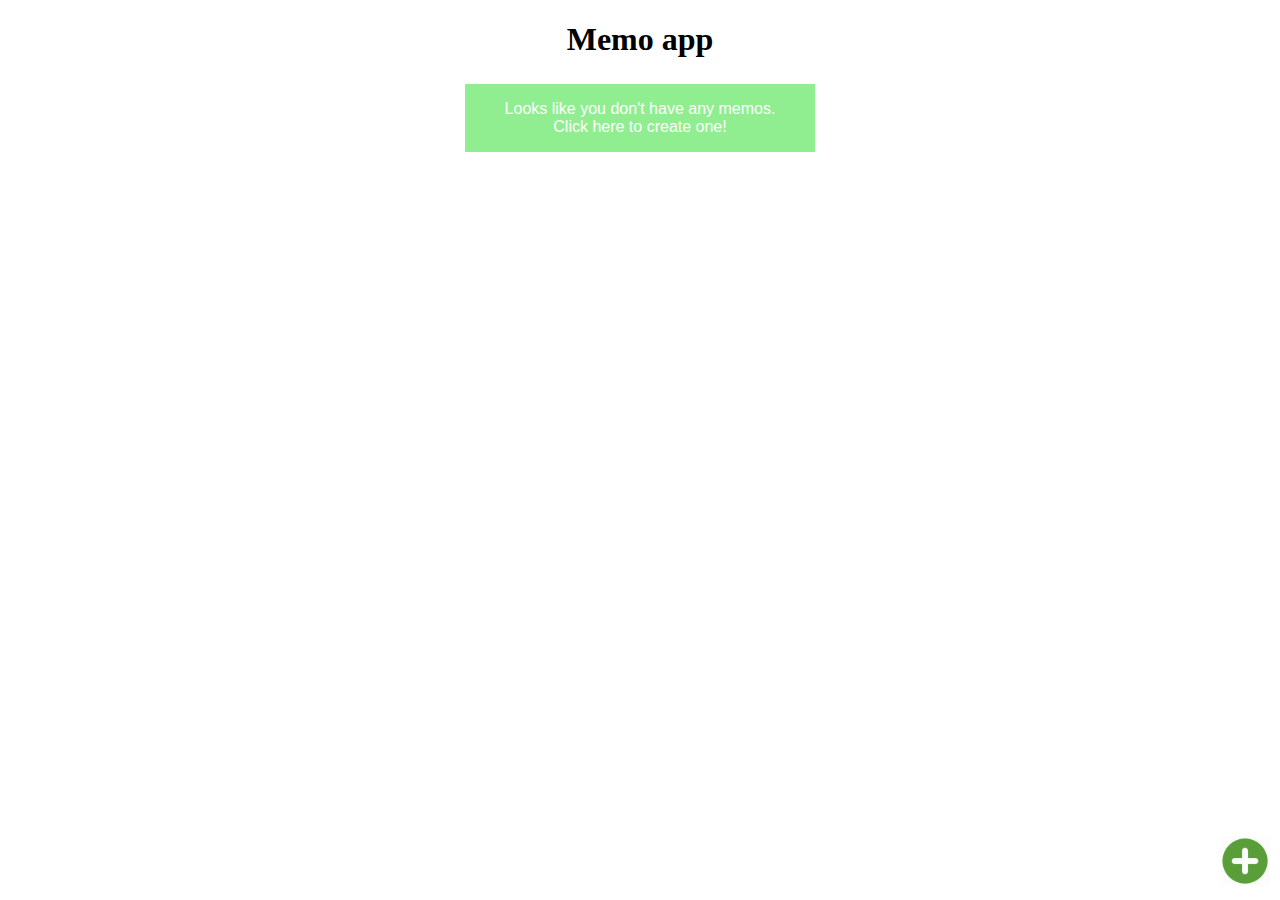
==== index.html @ 8038a83e "Added javascript to make sure user isn't entering blank memos" ====
<!DOCTYPE html>
<html lang="en-US">

<head>
  <meta content="text/html;charset=utf-8" http-equiv="Content-Type">
  <meta content="utf-8" http-equiv="encoding">
  <title> Memo app </title>
  <link rel="stylesheet" type="text/css" href="css/styles.css">
  <link rel="manifest" href="js/manifest.json">
  <meta name="viewport" content="width=device-width, initial-scale=1.0">
</head>

<body background="https://www.colorhexa.com/edd8a6.png">
  <h1 class="txt_center"> Memo app </h1>
    <div class="mainData">
      <div class="center">
        <div>
          <center>
        	<div id="firstButton"><a href="#popup1"><button class="createFirstButton">Looks like you don't have any memos. Click here to create one!</button></a></div>
          </center>
        </div>

        <div id="popup1" class="overlay">
        	<div class="popup">
            <div class="inputRow">
              <input type="text" name="key" id="titleInput" placeholder="Title" required></input>
            </div>
        		<a class="close" href="">&times;</a>
        		<div class="content">
              <div class="inputRow">
                <textarea style="height:100px;width:300px;font-size:14pt;" type="text" name="value" id="valueInput" placeholder="Enter text here"></textarea>
              </div>
              <button href="" type="submit" id="saveBtn">Save memo</button>
        		</div>
        	</div>
        </div>

        <div id="popup2" class="overlay">
        	<div class="popup">
            <div class="inputRow">
              <input type="text" name="key" id="titleInput2" placeholder="Title"></input>
            </div>
        		<a class="close" href="">&times;</a>
        		<div class="content" id="keySave">
              <div class="inputRow">
                <textarea style="height:100px;width:300px;font-size:14pt;" type="text" name="value" id="valueInput2" placeholder="Enter text here"></textarea>
              </div>
              <button href="" type="submit" id="saveBtn2">Save memo</button>
        		</div>
        	</div>
        </div>

        <div id="popup3" class="overlay">
        	<div class="popup">
            <h3>The title cannot be empty!</h3>
            <a href="#popup1"><button type="submit">Ok</button></a>
        	</div>
        </div>

        <div id="popup4" class="overlay">
        	<div class="popup">
            <p>The memo cannot be empty!</p>
            <a href="#popup1"><button type="submit">Ok</button></a>
        	</div>
        </div>

        <div id="popup5" class="overlay">
        	<div class="popup">
            <p>The title cannot be empty!</p>
            <a href="#popup2"><button type="submit">Ok</button></a>
        	</div>
        </div>

        <div id="popup6" class="overlay">
        	<div class="popup">
            <p>The memo cannot be empty!</p>
            <a href="#popup2"><button type="submit">Ok</button></a>
        	</div>
        </div>

        <br>

      <table class="outputTable">
      </table>
    </div>
    </div>

    <div class="addMemoButton" >
      <a href="#popup1"><img src="pic/add.png"id="fixedbutton" width="50px" height="50px" title="Add a memo"></a>
    </div>

</body>

<script type="text/javascript" src="js/js.js"></script>
</html>
---- css/styles.css ----
* {
  box-sizing: border-box;
}

.mainData {
  display: flex;
  text-align: center;
}

.inputRow {
  width: 100%;
}

.inputRow label {
  display: inline-block;
  width: 25%;
}

.inputRow input {
  width: 70%;
}

.txt_center {
  text-align: center;
}

.addMemoButton {
  position:fixed;
  bottom:10px;
  right:10px;
  z-index:999;
}

.hpcard {
  display:inline-block;
  box-shadow: 0 4px 8px 0 white;
  transition: 0.3s;
  width: 100%; /*change size of card directly*/
  height: 100%;
  border-radius: 15px;
  border-style: solid;
  border-color: lightblue;
  max-width: 350px; /*change minimum size of card */
  max-height: 350px;
  min-width: 200px;
  background-color: lightblue;
  padding: 5px;
  margin: 10px;
}

.hpcontainer {
  padding: 4px 30px;
  text-align: center;
  background-color: lightyellow;
  overflow-wrap: break-word;
}

.hpbutton {
  background-color: green;
  display: inline-flex;
  border: none;
  color: white;
  padding: 10px 10px;
  text-align: center;
  text-decoration: none;
  font-size: 16px;
  margin: 4px 2px;
  transition-duration: 0.4s;
  cursor: pointer;
  width:30%;
}

.createFirstButton {
  background-color: lightgreen;
  display: inline-flex;
  border: none;
  color: white;
  padding: 16px 32px;
  text-align: center;
  text-decoration: none;
  font-size: 16px;
  margin: 4px 2px;
  transition-duration: 0.4s;
  cursor: pointer;
  max-width: 350px;
}

.createFirstButton:hover {
  background-color: lightgreen;
  display: inline-flex;
  border: none;
  color: black;
  padding: 16px 32px;
  text-align: center;
  text-decoration: none;
  font-size: 16px;
  margin: 4px 2px;
  transition-duration: 0.4s;
  cursor: pointer;
  max-width: 350px;
}

.hpbuttonGreen {
  background-color: white;
  color: black;
  border: 1px solid lightblue;
}

.hpbuttonGreen:hover {
  background-color: green;
  color: white;
}

.center{
  margin: auto;
}

input[type=text], select {
  width: 100%;
  padding: 12px 20px;
  margin: 8px 0;
  display: inline-block;
  border: 1px solid #ccc;
  border-radius: 4px;
  box-sizing: border-box;
}

input[type=text]:focus {
  border: 3px solid #555;
}

textarea[type=text], select {
  width: 100%;
  padding: 12px 20px;
  margin: 8px 0;
  display: inline-block;
  border: 1px solid #ccc;
  border-radius: 4px;
  box-sizing: border-box;
}

textarea[type=text]:focus {
  border: 3px solid #555;
}

button[type=submit] {
  width: 100%;
  background-color: #4CAF50;
  color: white;
  padding: 14px 20px;
  margin: 8px 0;
  border: none;
  border-radius: 4px;
  cursor: pointer;
}

button[type=submit]:hover {
  background-color: #45a049;
}

.button:hover {
}

.overlay {
  position: fixed;
  top: 0;
  bottom: 0;
  left: 0;
  right: 0;
  background: rgba(0, 0, 0, 0.7);
  transition: opacity 500ms;
  visibility: hidden;
  opacity: 0;
}

.overlay:target {
  visibility: visible;
  opacity: 1;
}

.popup {
  margin: 70px auto;
  padding: 20px;
  background: #fff;
  border-radius: 5px;
  width: auto;
  position: relative;
  transition: all 0s ease-in-out;
}

.popup .close {
  position: absolute;
  top: 20px;
  right: 20px;
  transition: all 200ms;
  font-size: 30px;
  font-weight: bold;
  text-decoration: none;
  color: black;
}

.popup .close:hover {
}
.popup .content {
  max-height: 30%;
  overflow: auto;
}

@media screen and (max-width: 100px){
  .box{
    width: 70%;
  }
  .popup{
    width: 70%;
  }
}
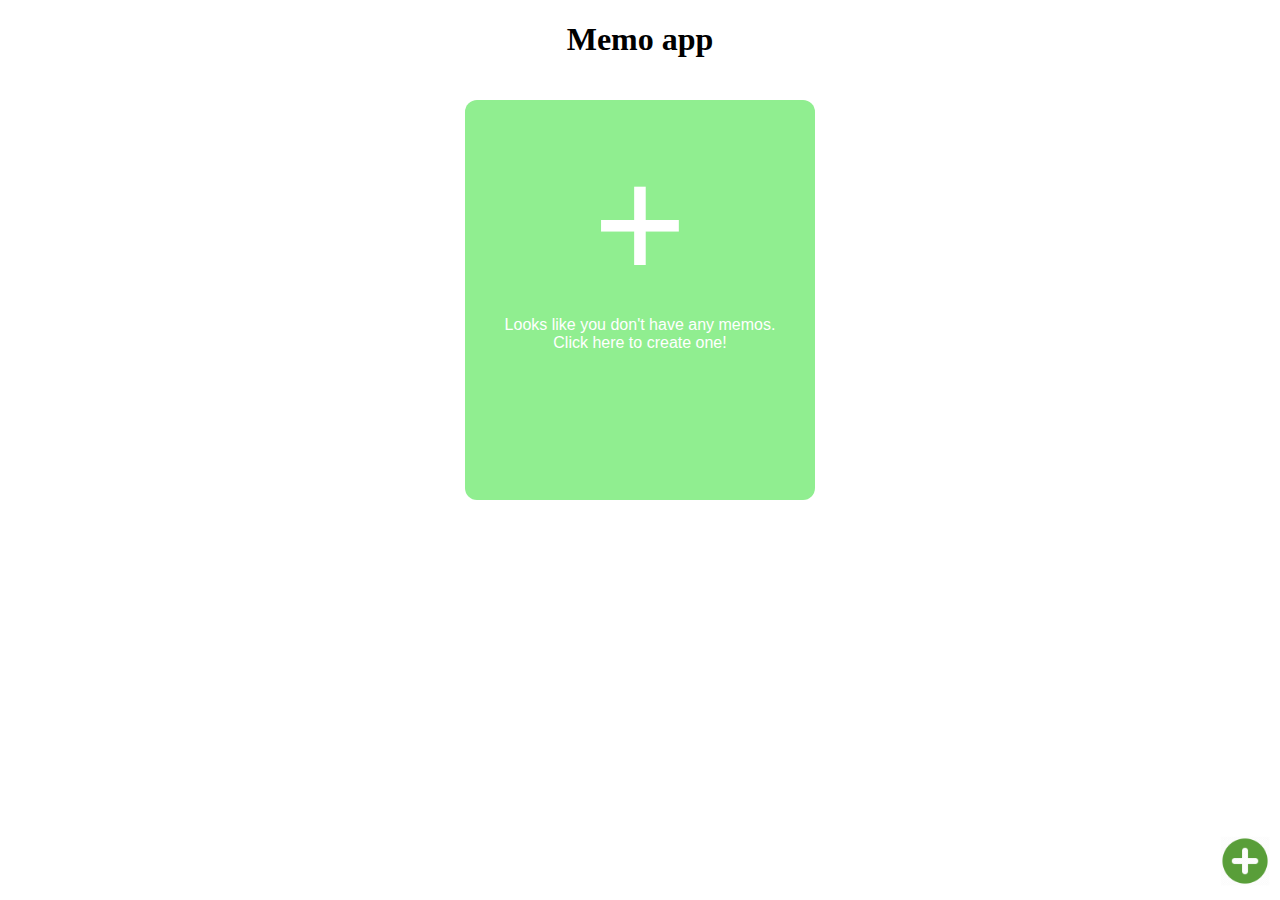
==== commit fc1a8f76: "Added more aesthetics to the create first memo button" ====
--- a/index.html
+++ b/index.html
@@ -6,7 +6,6 @@
   <meta content="utf-8" http-equiv="encoding">
   <title> Memo app </title>
   <link rel="stylesheet" type="text/css" href="css/styles.css">
-  <link rel="manifest" href="js/manifest.json">
   <meta name="viewport" content="width=device-width, initial-scale=1.0">
 </head>
 
@@ -16,7 +15,14 @@
       <div class="center">
         <div>
           <center>
-        	<div id="firstButton"><a href="#popup1"><button class="createFirstButton">Looks like you don't have any memos. Click here to create one!</button></a></div>
+        	<div id="firstButton">
+            <a href="#popup1">
+            <button class="createFirstButton">
+              <p><span class="largePlus">+</span><br>Looks like you don't have any memos. Click here to create one!
+              </p>
+            </button>
+          </a>
+        </div>
           </center>
         </div>
 
@@ -50,29 +56,29 @@
         	</div>
         </div>
 
-        <div id="popup3" class="overlay">
-        	<div class="popup">
+        <div id="promptpopup3" class="overlay">
+        	<div class="promptpopup">
             <h3>The title cannot be empty!</h3>
             <a href="#popup1"><button type="submit">Ok</button></a>
         	</div>
         </div>
 
-        <div id="popup4" class="overlay">
-        	<div class="popup">
+        <div id="promptpopup4" class="overlay">
+        	<div class="promptpopup">
             <p>The memo cannot be empty!</p>
             <a href="#popup1"><button type="submit">Ok</button></a>
         	</div>
         </div>
 
-        <div id="popup5" class="overlay">
-        	<div class="popup">
+        <div id="promptpopup5" class="overlay">
+        	<div class="promptpopup">
             <p>The title cannot be empty!</p>
             <a href="#popup2"><button type="submit">Ok</button></a>
         	</div>
         </div>
 
-        <div id="popup6" class="overlay">
-        	<div class="popup">
+        <div id="promptpopup6" class="overlay">
+        	<div class="promptpopup">
             <p>The memo cannot be empty!</p>
             <a href="#popup2"><button type="submit">Ok</button></a>
         	</div>
--- a/css/styles.css
+++ b/css/styles.css
@@ -22,6 +22,10 @@
 
 .txt_center {
   text-align: center;
+}
+
+.largePlus{
+  font-size:1000%;
 }
 
 .addMemoButton {
@@ -52,6 +56,7 @@
   padding: 4px 30px;
   text-align: center;
   background-color: lightyellow;
+  font-size:110%;
   overflow-wrap: break-word;
 }
 
@@ -75,6 +80,23 @@
   display: inline-flex;
   border: none;
   color: white;
+  padding: 16px 24px;
+  text-align: center;
+  text-decoration: none;
+  font-size: 16px;
+  margin: 20px 2px;
+  transition-duration: 0.4s;
+  cursor: pointer;
+  max-width: 350px;
+  border-radius: 12px;
+  height: 400px;
+}
+
+.createFirstButton:hover {
+  background-color: lightgreen;
+  display: inline-flex;
+  border: none;
+  color: black;
   padding: 16px 32px;
   text-align: center;
   text-decoration: none;
@@ -82,22 +104,9 @@
   margin: 4px 2px;
   transition-duration: 0.4s;
   cursor: pointer;
+  border-radius: 12px;
   max-width: 350px;
-}
-
-.createFirstButton:hover {
-  background-color: lightgreen;
-  display: inline-flex;
-  border: none;
-  color: black;
-  padding: 16px 32px;
-  text-align: center;
-  text-decoration: none;
-  font-size: 16px;
-  margin: 4px 2px;
-  transition-duration: 0.4s;
-  cursor: pointer;
-  max-width: 350px;
+  height: 400px;
 }
 
 .hpbuttonGreen {
@@ -156,9 +165,6 @@
 
 button[type=submit]:hover {
   background-color: #45a049;
-}
-
-.button:hover {
 }
 
 .overlay {
@@ -188,6 +194,16 @@
   transition: all 0s ease-in-out;
 }
 
+.promptpopup {
+  margin: 60% auto;
+  padding: 20px;
+  background: #fff;
+  border-radius: 5px;
+  width: auto;
+  position: relative;
+  transition: all 0s ease-in-out;
+}
+
 .popup .close {
   position: absolute;
   top: 20px;
@@ -199,13 +215,33 @@
   color: black;
 }
 
+.promptpopup .close {
+  position: absolute;
+  top: 20px;
+  right: 20px;
+  transition: all 200ms;
+  font-size: 30px;
+  font-weight: bold;
+  text-decoration: none;
+  color: black;
+}
+
 .popup .close:hover {
 }
+
+.promptpopup .close:hover {
+}
+
 .popup .content {
   max-height: 30%;
   overflow: auto;
 }
 
+.promptpopup .content {
+  max-height: 30%;
+  overflow: auto;
+}
+
 @media screen and (max-width: 100px){
   .box{
     width: 70%;
@@ -214,3 +250,12 @@
     width: 70%;
   }
 }
+
+@media screen and (max-width: 100px){
+  .box{
+    width: 70%;
+  }
+  .promptpopup{
+    width: 70%;
+  }
+}
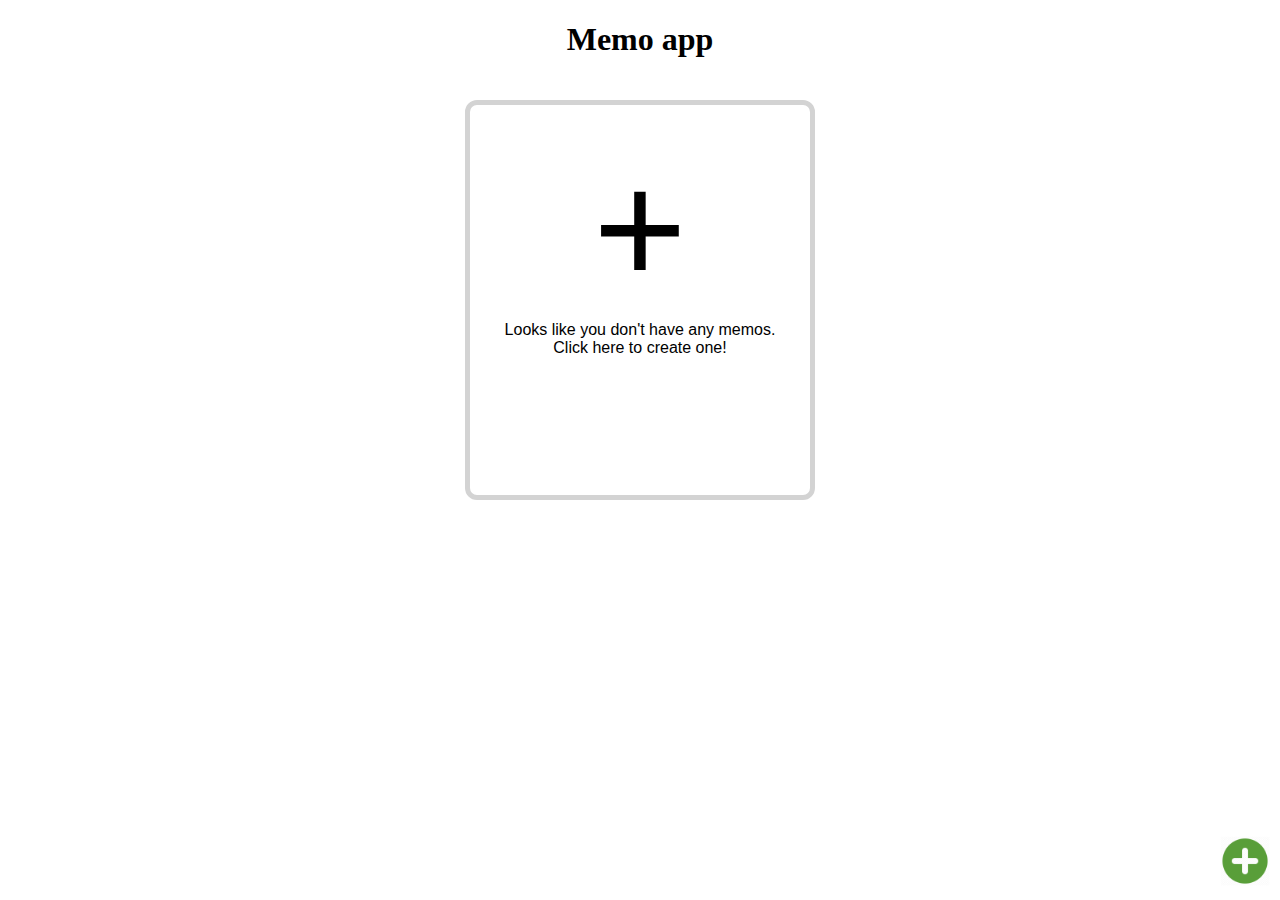
==== commit a9ead9ce: "Signed-off-by: Minxuan Lin <James.lin1314520@outlook.com>" ====
--- a/index.html
+++ b/index.html
@@ -9,7 +9,7 @@
   <meta name="viewport" content="width=device-width, initial-scale=1.0">
 </head>
 
-<body background="https://www.colorhexa.com/edd8a6.png">
+
   <h1 class="txt_center"> Memo app </h1>
     <div class="mainData">
       <div class="center">
@@ -31,6 +31,7 @@
             <div class="inputRow">
               <input type="text" name="key" id="titleInput" placeholder="Title" required></input>
             </div>
+              Date to be completed: <input type="date" id="dateInput"></input>
         		<a class="close" href="">&times;</a>
         		<div class="content">
               <div class="inputRow">
@@ -46,6 +47,7 @@
             <div class="inputRow">
               <input type="text" name="key" id="titleInput2" placeholder="Title"></input>
             </div>
+            Date to be completed: <input type="date" id="dateInput2"></input>
         		<a class="close" href="">&times;</a>
         		<div class="content" id="keySave">
               <div class="inputRow">
@@ -84,8 +86,17 @@
         	</div>
         </div>
 
+        <div id="popup7" class="overlay">
+        	<div class="promptpopup">
+            <p>Are you sure you want to delete this memo?</p>
+              <button id="confirmButton" class="hpbutton">Confirm</button>
+              <button id="cancelButton" class="hpbutton">Cancel</button>
+        		</div>
+        	</div>
+
         <br>
-
+      <table class="importantTable">
+        <table>
       <table class="outputTable">
       </table>
     </div>
--- a/css/styles.css
+++ b/css/styles.css
@@ -26,6 +26,7 @@
 
 .largePlus{
   font-size:1000%;
+  text-decoration: none;
 }
 
 .addMemoButton {
@@ -33,6 +34,20 @@
   bottom:10px;
   right:10px;
   z-index:999;
+}
+
+.importantBGColor{
+  background-color: yellow;
+  border-radius: 8px;
+}
+
+.unimportantBGColor{
+  background-color: white;
+  border-radius: 8px;
+}
+
+body a{
+  text-decoration: none;
 }
 
 .hpcard {
@@ -43,28 +58,62 @@
   height: 100%;
   border-radius: 15px;
   border-style: solid;
-  border-color: lightblue;
-  max-width: 350px; /*change minimum size of card */
-  max-height: 350px;
-  min-width: 200px;
-  background-color: lightblue;
+  border-color: grey;
+  max-width: 275px; /*change minimum size of card */
+  max-height: auto;
+  min-width: 175px;
+  background-color: lightgrey;
   padding: 5px;
+  margin: 5px;
+}
+
+.hpHeading {
+  text-align: center;
+  padding: 2px 15px;
+  background-color: white;
+  font-size:110%;
+  border-radius: 8px;
+  text-align: left;
+  overflow-wrap: break-word;
+}
+
+.hpHeadContainer {
+  padding: 2px 15px;
+  background-color: white;
+  font-size:110%;
+  border-radius: 8px;
+  text-align: center;
+  overflow-wrap: break-word;
+  font-weight: bold;
+}
+
+.hpDateContainer {
+  padding: 2px 15px;
+  background-color: white;
+  font-size:110%;
+  border-radius: 8px;
+  text-align: center;
+  overflow-wrap: break-word;
+  font-weight: bold;
   margin: 10px;
 }
 
 .hpcontainer {
-  padding: 4px 30px;
-  text-align: center;
-  background-color: lightyellow;
+  padding: 2px 15px;
+  background-color: white;
   font-size:110%;
+  border-radius: 8px;
+  text-align: left;
   overflow-wrap: break-word;
+  white-space: pre-line;
+  white-space: pre-wrap;
 }
 
 .hpbutton {
-  background-color: green;
+  background-color: white;
   display: inline-flex;
-  border: none;
-  color: white;
+  border: 5px solid;
+  color: black;
   padding: 10px 10px;
   text-align: center;
   text-decoration: none;
@@ -73,13 +122,32 @@
   transition-duration: 0.4s;
   cursor: pointer;
   width:30%;
+  border-color: lightgrey;
+  border-radius: 12px;
+}
+
+.hpbutton:hover {
+  background-color: lightgrey;
+  display: inline-flex;
+  border: 5px solid;
+  color: black;
+  padding: 10px 10px;
+  text-align: center;
+  text-decoration: none;
+  font-size: 16px;
+  margin: 4px 2px;
+  transition-duration: 0.4s;
+  cursor: pointer;
+  width:30%;
+  border-color: lightgrey;
+  border-radius: 12px;
 }
 
 .createFirstButton {
-  background-color: lightgreen;
+  background-color: white;
   display: inline-flex;
-  border: none;
-  color: white;
+  border: 5px solid;
+  color: black;
   padding: 16px 24px;
   text-align: center;
   text-decoration: none;
@@ -88,14 +156,15 @@
   transition-duration: 0.4s;
   cursor: pointer;
   max-width: 350px;
+  border-color: lightgrey;
   border-radius: 12px;
   height: 400px;
 }
 
 .createFirstButton:hover {
-  background-color: lightgreen;
+  background-color: lightgrey;
   display: inline-flex;
-  border: none;
+  border:  5px solid;
   color: black;
   padding: 16px 32px;
   text-align: center;
@@ -111,6 +180,7 @@
 
 .hpbuttonGreen {
   background-color: white;
+  border:
   color: black;
   border: 1px solid lightblue;
 }
@@ -129,13 +199,17 @@
   padding: 12px 20px;
   margin: 8px 0;
   display: inline-block;
-  border: 1px solid #ccc;
+  border: 5px solid lightgrey;
   border-radius: 4px;
   box-sizing: border-box;
 }
 
 input[type=text]:focus {
   border: 3px solid #555;
+}
+
+input[type=date] {
+  border: 5px solid lightgrey;
 }
 
 textarea[type=text], select {
@@ -143,7 +217,7 @@
   padding: 12px 20px;
   margin: 8px 0;
   display: inline-block;
-  border: 1px solid #ccc;
+  border: 5px solid lightgrey;
   border-radius: 4px;
   box-sizing: border-box;
 }
@@ -154,17 +228,17 @@
 
 button[type=submit] {
   width: 100%;
-  background-color: #4CAF50;
-  color: white;
+  background-color: white;
+  color: black;
   padding: 14px 20px;
   margin: 8px 0;
-  border: none;
+  border: 5px solid lightgrey;
   border-radius: 4px;
   cursor: pointer;
 }
 
 button[type=submit]:hover {
-  background-color: #45a049;
+  background-color: lightgrey;
 }
 
 .overlay {
